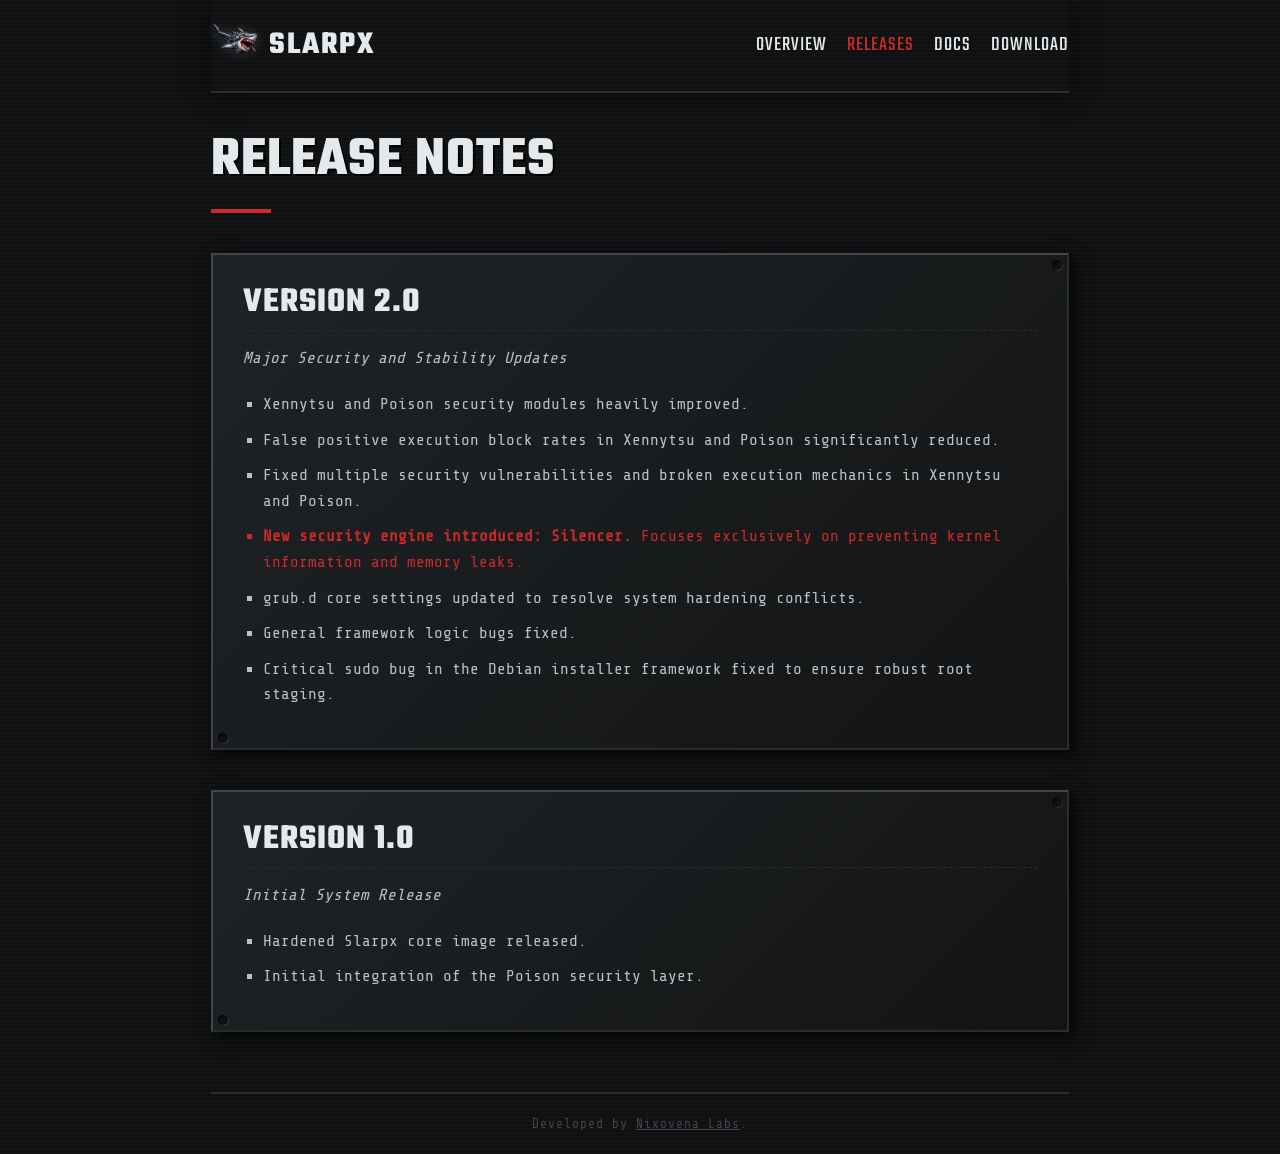
==== releases.html @ f01a7730 "Create site" ====
<!DOCTYPE html>
<html lang="en">

<head>
    <meta charset="UTF-8">
    <meta name="viewport" content="width=device-width, initial-scale=1.0">
    <title>DEPLOYMENTS - SLARPX</title>
    <link rel="icon" type="image/png" href="Assets/slarpx.png">
    <link rel="stylesheet" href="style.css">
</head>

<body>

    <div class="container">
        <nav class="navbar">
            <a href="index.html" class="brand">
                <img src="Assets/slarpx.png" alt="Slarpx Logo">
                SLARPX
            </a>
            <ul class="nav-links">
                <li><a href="index.html">Overview</a></li>
                <li><a href="releases.html" class="active">Releases</a></li>
                <li><a href="docs.html">Docs</a></li>
                <li><a href="download.html">Download</a></li>
            </ul>
        </nav>

        <h1 class="page-title">Release Notes</h1>
        <div class="title-underline"></div>

        <div class="armor-plate">
            <h2>Version 2.0</h2>
            <p style="font-style: italic; color: var(--text-muted); margin-bottom: 20px;">Major Security and Stability
                Updates</p>
            <ul style="list-style-type: square; padding-left: 20px;">
                <li style="margin-bottom: 10px;">Xennytsu and Poison security modules heavily improved.</li>
                <li style="margin-bottom: 10px;">False positive execution block rates in Xennytsu and Poison
                    significantly reduced.</li>
                <li style="margin-bottom: 10px;">Fixed multiple security vulnerabilities and broken execution mechanics
                    in Xennytsu and Poison.</li>
                <li style="margin-bottom: 10px; color: var(--accent-warning);"><strong>New security engine introduced:
                        Silencer.</strong> Focuses exclusively on preventing kernel information and memory leaks.</li>
                <li style="margin-bottom: 10px;">grub.d core settings updated to resolve system hardening conflicts.
                </li>
                <li style="margin-bottom: 10px;">General framework logic bugs fixed.</li>
                <li style="margin-bottom: 10px;">Critical sudo bug in the Debian installer framework fixed to ensure
                    robust root staging.</li>
            </ul>
        </div>

        <div class="armor-plate">
            <h2>Version 1.0</h2>
            <p style="font-style: italic; color: var(--text-muted); margin-bottom: 20px;">Initial System Release</p>
            <ul style="list-style-type: square; padding-left: 20px;">
                <li style="margin-bottom: 10px;">Hardened Slarpx core image released.</li>
                <li style="margin-bottom: 10px;">Initial integration of the Poison security layer.</li>
            </ul>
        </div>

        <footer class="footer">
            Developed by <a href="https://nixovena.org" style="color: inherit; text-decoration: underline;">Nixovena
                Labs</a>.
        </footer>
    </div>

</body>

</html>
---- style.css ----
@import url('https://fonts.googleapis.com/css2?family=Share+Tech+Mono&family=Teko:wght@400;600;700&display=swap');

:root {
    --bg-metal: #121415;
    --acc-metal-light: #42464a;
    --acc-metal-dark: #202326;
    --text-main: #b8c0c8;
    --text-bright: #e5e9ec;
    --accent-warning: #cc2929;
    --accent-gold: #c39a3f;
    --border-hard: #2a2d30;
    --font-heading: 'Teko', sans-serif;
    --font-mono: 'Share Tech Mono', monospace;
}

* {
    margin: 0;
    padding: 0;
    box-sizing: border-box;
}

body {
    background-color: var(--bg-metal);
    color: var(--text-main);
    font-family: var(--font-mono);
    line-height: 1.6;
    background-image:
        repeating-linear-gradient(0deg, transparent, transparent 2px, rgba(0, 0, 0, 0.2) 2px, rgba(0, 0, 0, 0.2) 4px);
}

a {
    color: var(--text-bright);
    text-decoration: none;
    transition: color 0.2s, text-shadow 0.2s;
}

a:hover {
    color: var(--accent-warning);
    text-shadow: 0 0 5px rgba(204, 41, 41, 0.5);
}

.container {
    max-width: 960px;
    margin: 0 auto;
    padding: 0 4%;
}

/* Navbar */
.navbar {
    display: flex;
    justify-content: space-between;
    align-items: center;
    padding: 20px 0;
    border-bottom: 2px solid var(--border-hard);
    box-shadow: 0 2px 20px rgba(0, 0, 0, 0.5);
}

.brand {
    display: flex;
    align-items: center;
    gap: 10px;
    font-family: var(--font-heading);
    font-size: 2rem;
    font-weight: 700;
    letter-spacing: 2px;
    text-transform: uppercase;
    color: var(--text-bright);
}

.brand img {
    height: 48px;
    filter: drop-shadow(0 0 5px rgba(200, 200, 200, 0.2));
}

.nav-links {
    list-style: none;
    display: flex;
    gap: 20px;
}

.nav-links li a {
    font-family: var(--font-heading);
    font-size: 1.3rem;
    text-transform: uppercase;
    letter-spacing: 1px;
}

.nav-links li a.active {
    color: var(--accent-warning);
}

/* Base Headings */
h1,
h2,
h3 {
    font-family: var(--font-heading);
    text-transform: uppercase;
    color: var(--text-bright);
    letter-spacing: 1px;
    line-height: 1;
}

.page-title {
    font-size: 3.5rem;
    margin: 40px 0 20px 0;
    text-shadow: 2px 2px 0px #000;
}

.title-underline {
    height: 4px;
    width: 60px;
    background-color: var(--accent-warning);
    margin-bottom: 40px;
}

/* Content Boxes (Armor Plates) */
.armor-plate {
    background: linear-gradient(135deg, var(--acc-metal-dark), var(--bg-metal));
    border: 2px solid var(--border-hard);
    border-top: 2px solid var(--acc-metal-light);
    border-left: 2px solid var(--acc-metal-light);
    padding: 30px;
    margin-bottom: 40px;
    box-shadow: 5px 5px 15px rgba(0, 0, 0, 0.8);
    position: relative;
}

.armor-plate::before {
    content: '';
    position: absolute;
    top: 5px;
    right: 5px;
    width: 10px;
    height: 10px;
    border-radius: 50%;
    background: #111;
    box-shadow: inset 1px 1px 2px rgba(0, 0, 0, 0.8), 1px 1px 0 rgba(255, 255, 255, 0.1);
}

.armor-plate::after {
    content: '';
    position: absolute;
    bottom: 5px;
    left: 5px;
    width: 10px;
    height: 10px;
    border-radius: 50%;
    background: #111;
    box-shadow: inset 1px 1px 2px rgba(0, 0, 0, 0.8), 1px 1px 0 rgba(255, 255, 255, 0.1);
}

.armor-plate h2 {
    font-size: 2.2rem;
    color: var(--text-bright);
    margin-bottom: 15px;
    border-bottom: 1px dashed var(--border-hard);
    padding-bottom: 10px;
}

/* Download Section with Banner */
.download-wrapper {
    position: relative;
    background-image: url('Assets/banner.png');
    background-size: cover;
    background-position: center;
    padding: 60px 40px;
    border: 3px solid var(--accent-warning);
    margin: 40px 0;
    text-align: center;
    box-shadow: 0 0 30px rgba(204, 41, 41, 0.4);
}

.download-wrapper::before {
    content: '';
    position: absolute;
    top: 0;
    left: 0;
    right: 0;
    bottom: 0;
    background: rgba(0, 0, 0, 0.8);
    z-index: 1;
}

.download-content {
    position: relative;
    z-index: 2;
}

.warning-text {
    color: var(--accent-warning);
    font-size: 1.5rem;
    font-family: var(--font-heading);
    text-transform: uppercase;
    margin-bottom: 20px;
    text-shadow: 2px 2px 4px #000;
}

.download-details {
    margin-top: 30px;
    font-size: 0.9rem;
    color: #ffd700;
}

.btn-download {
    display: inline-block;
    background: transparent;
    color: var(--accent-warning);
    font-family: var(--font-heading);
    font-size: 2rem;
    text-transform: uppercase;
    text-decoration: none;
    border: 2px solid var(--accent-warning);
    padding: 10px 40px;
    transition: all 0.3s;
    background: rgba(204, 41, 41, 0.1);
}

.btn-download:hover {
    background: var(--accent-warning);
    color: #fff;
    box-shadow: 0 0 15px var(--accent-warning);
}

/* Footer */
.footer {
    border-top: 2px solid var(--border-hard);
    padding: 20px 0;
    margin-top: 60px;
    text-align: center;
    font-size: 0.8rem;
    color: var(--acc-metal-light);
    letter-spacing: 1px;
}
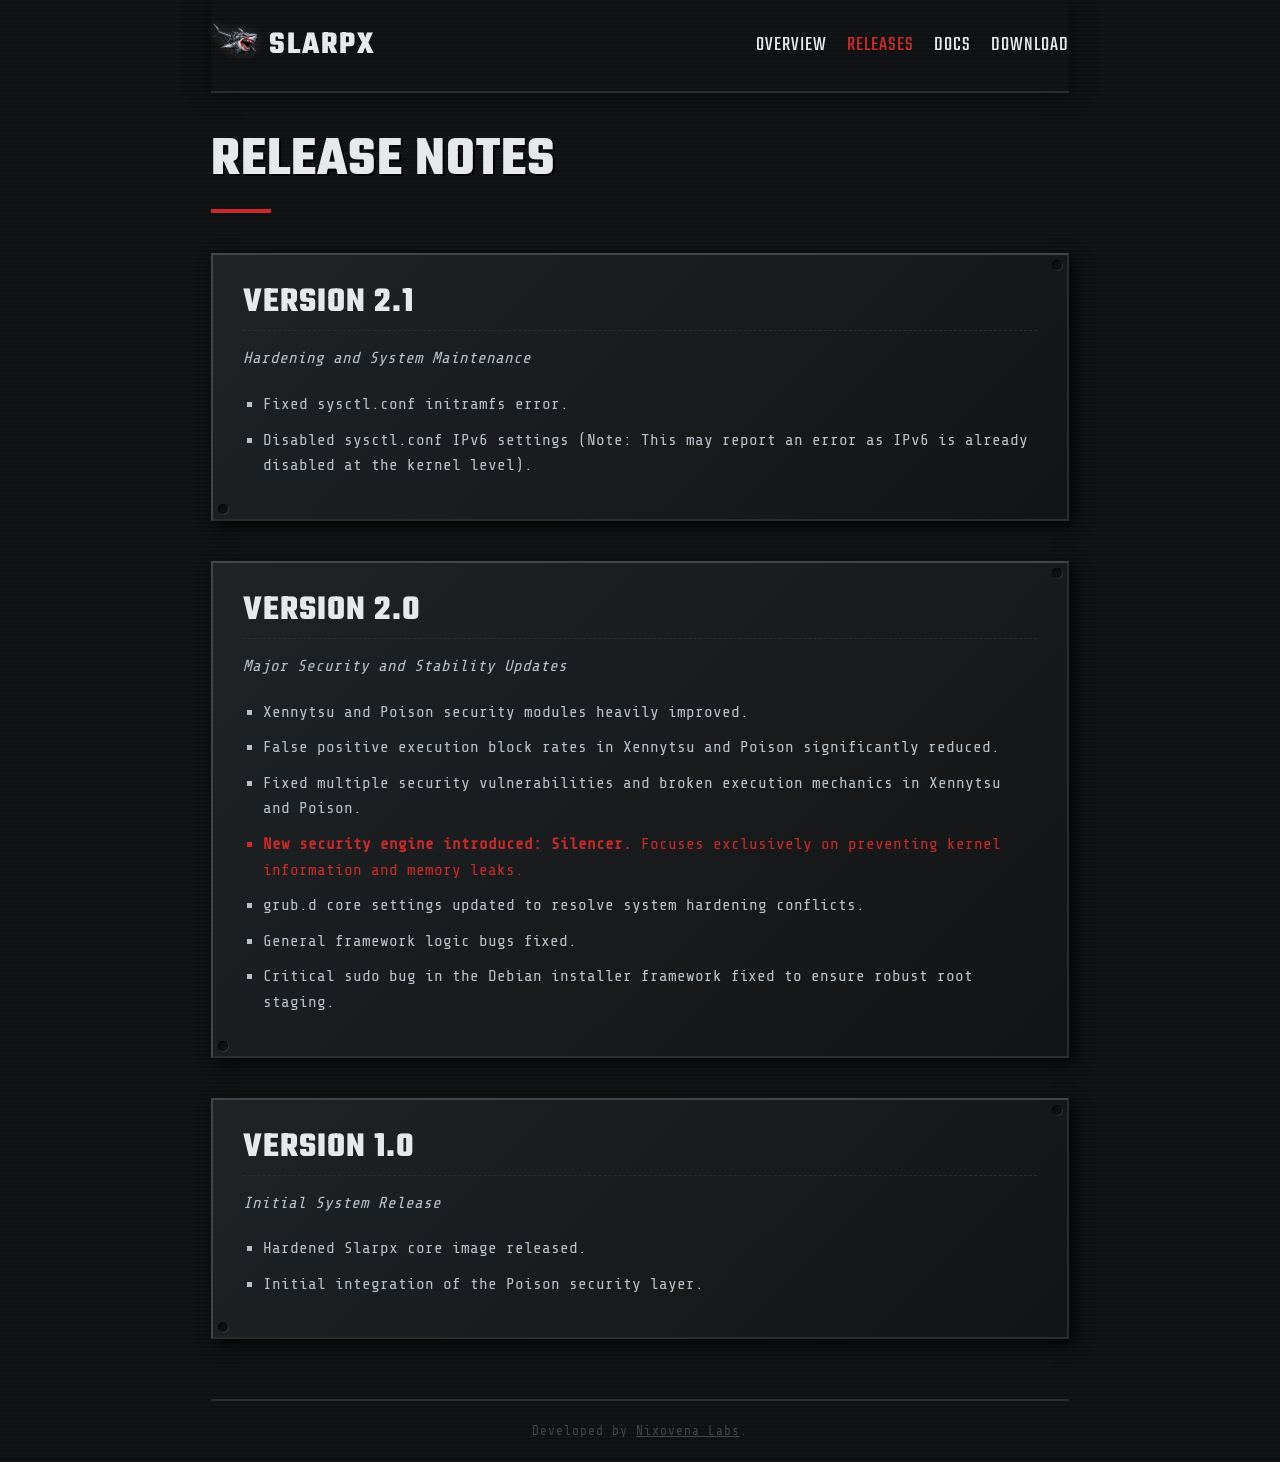
==== commit c2a308e8: "New release / bug fix - site update" ====
--- a/releases.html
+++ b/releases.html
@@ -4,7 +4,7 @@
 <head>
     <meta charset="UTF-8">
     <meta name="viewport" content="width=device-width, initial-scale=1.0">
-    <title>DEPLOYMENTS - SLARPX</title>
+    <title>Releases - SLARPX</title>
     <link rel="icon" type="image/png" href="Assets/slarpx.png">
     <link rel="stylesheet" href="style.css">
 </head>
@@ -27,6 +27,15 @@
 
         <h1 class="page-title">Release Notes</h1>
         <div class="title-underline"></div>
+
+        <div class="armor-plate">
+            <h2>Version 2.1</h2>
+            <p style="font-style: italic; color: var(--text-muted); margin-bottom: 20px;">Hardening and System Maintenance</p>
+            <ul style="list-style-type: square; padding-left: 20px;">
+                <li style="margin-bottom: 10px;">Fixed sysctl.conf initramfs error.</li>
+                <li style="margin-bottom: 10px;">Disabled sysctl.conf IPv6 settings (Note: This may report an error as IPv6 is already disabled at the kernel level).</li>
+            </ul>
+        </div>
 
         <div class="armor-plate">
             <h2>Version 2.0</h2>
